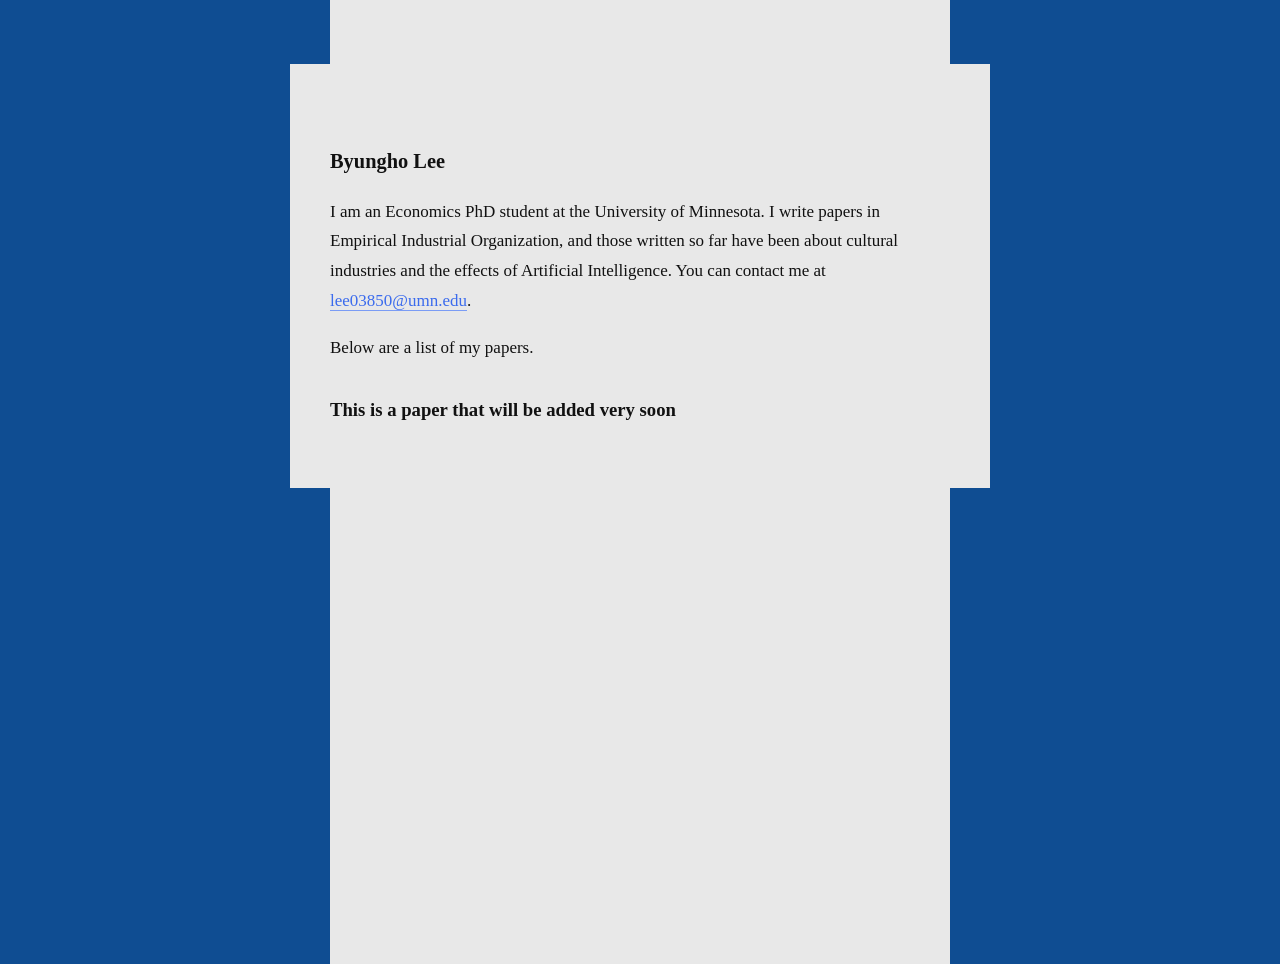
==== index.html @ 8e6a5c43 "Update index.html" ====
<!DOCTYPE html>
<html lang="en">
<head>
<meta charset="UTF-8">
<meta name="viewport" content="width=device-width, initial-scale=1">
<title>Byungho Lee</title>
<link rel="stylesheet" href="style.css">
</head>

<body>

<div class="page">

<h1>Byungho Lee</h1>

<p>
I am an Economics PhD student at the University of Minnesota. I write papers in Empirical Industrial Organization, and those written so far have been about cultural industries and the effects of Artificial Intelligence. 
You can contact me at <a href="mailto:lee03850@umn.edu">lee03850@umn.edu</a>.
</p>

Below are a list of my papers.

<h2>This is a paper that will be added very soon</h2>


</section>

</div>

</body>
</html>
---- style.css ----
html {
    scroll-behavior: smooth;
}

body {
    margin: 0;
    background: linear-gradient(
        to right,
        #0f4d92 calc(50% - 310px),
        #e8e8e8 calc(50% - 310px),
        #e8e8e8 calc(50% + 310px),
        #0f4d92 calc(50% + 310px)
    );
    font-family: "Times New Roman", Georgia, serif;
    min-height: 100vh;
}

/* Center white page */

.page {
    max-width: 620px;
    margin: 4rem auto;
    padding: 3rem 2.5rem;
    background: #e8e8e8;
    color: #111;
    font-size: 17px;
    line-height: 1.75;
}

/* Subtle academic hierarchy */

h1, h2, h3 {
    font-weight: 700;
    margin: 2rem 0 .8rem 0;
}

h1 { font-size: 1.2em; }
h2 { font-size: 1.1em; }
h3 { font-size: 1.05em; }

.paper {
    padding: 1.3rem 0;
}

.meta {
    font-size: .95em;
    color: #333;
}

/* Academic blue links */

a {
    color: #3b6bed;
    text-decoration: none;
    border-bottom: 1px solid #7B9CF5;
}

a:hover {
    background: #3b6bed;
    color: #fff;
    padding: 0 .15rem;
}

/* Mobile */

@media (max-width: 700px) {
    .page {
        margin: 2rem 1rem;
        padding: 2rem 1.25rem;
    }
}
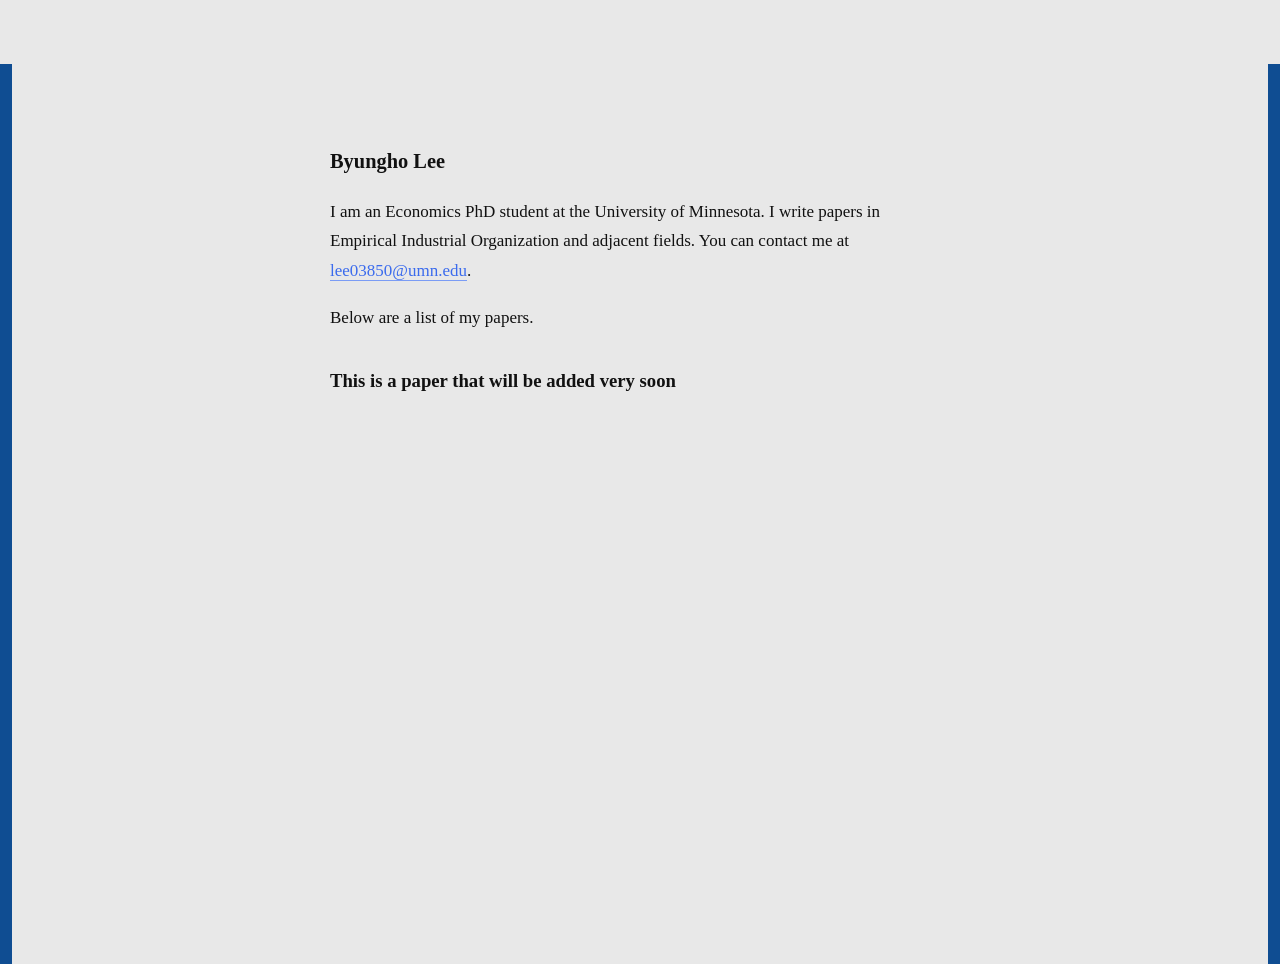
==== commit b4fef68d: "Update index.html" ====
--- a/index.html
+++ b/index.html
@@ -14,7 +14,7 @@
 <h1>Byungho Lee</h1>
 
 <p>
-I am an Economics PhD student at the University of Minnesota. I write papers in Empirical Industrial Organization, and those written so far have been about cultural industries and the effects of Artificial Intelligence. 
+I am an Economics PhD student at the University of Minnesota. I write papers in Empirical Industrial Organization and adjacent fields. 
 You can contact me at <a href="mailto:lee03850@umn.edu">lee03850@umn.edu</a>.
 </p>
 
--- a/style.css
+++ b/style.css
@@ -4,14 +4,10 @@
 
 body {
     margin: 0;
-    background: linear-gradient(
-        to right,
-        #0f4d92 calc(50% - 310px),
-        #e8e8e8 calc(50% - 310px),
-        #e8e8e8 calc(50% + 310px),
-        #0f4d92 calc(50% + 310px)
-    );
+    background: #e8e8e8;
     font-family: "Times New Roman", Georgia, serif;
+    border-left: 12px solid #0f4d92;
+    border-right: 12px solid #0f4d92;
     min-height: 100vh;
 }
 
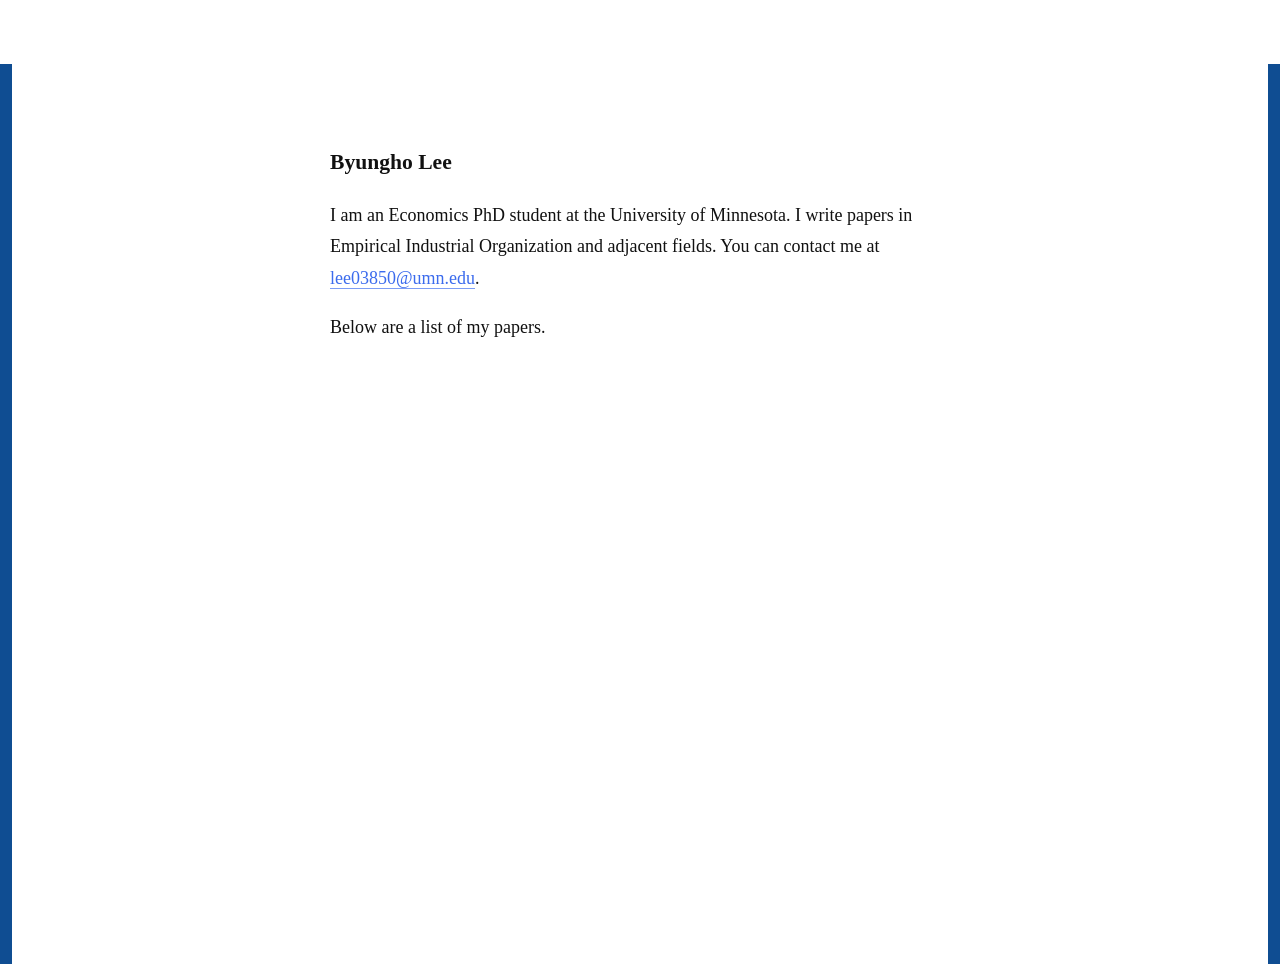
==== commit 4fd5732e: "Update index.html" ====
--- a/index.html
+++ b/index.html
@@ -20,11 +20,6 @@
 
 Below are a list of my papers.
 
-<h2>This is a paper that will be added very soon</h2>
-
-
-</section>
-
 </div>
 
 </body>
@@ -33,4 +28,3 @@
 
 
 
-
--- a/style.css
+++ b/style.css
@@ -4,7 +4,7 @@
 
 body {
     margin: 0;
-    background: #e8e8e8;
+    background: #ffffff;
     font-family: "Times New Roman", Georgia, serif;
     border-left: 12px solid #0f4d92;
     border-right: 12px solid #0f4d92;
@@ -17,9 +17,9 @@
     max-width: 620px;
     margin: 4rem auto;
     padding: 3rem 2.5rem;
-    background: #e8e8e8;
+    background: #ffffff;
     color: #111;
-    font-size: 17px;
+    font-size: 18px;
     line-height: 1.75;
 }
 
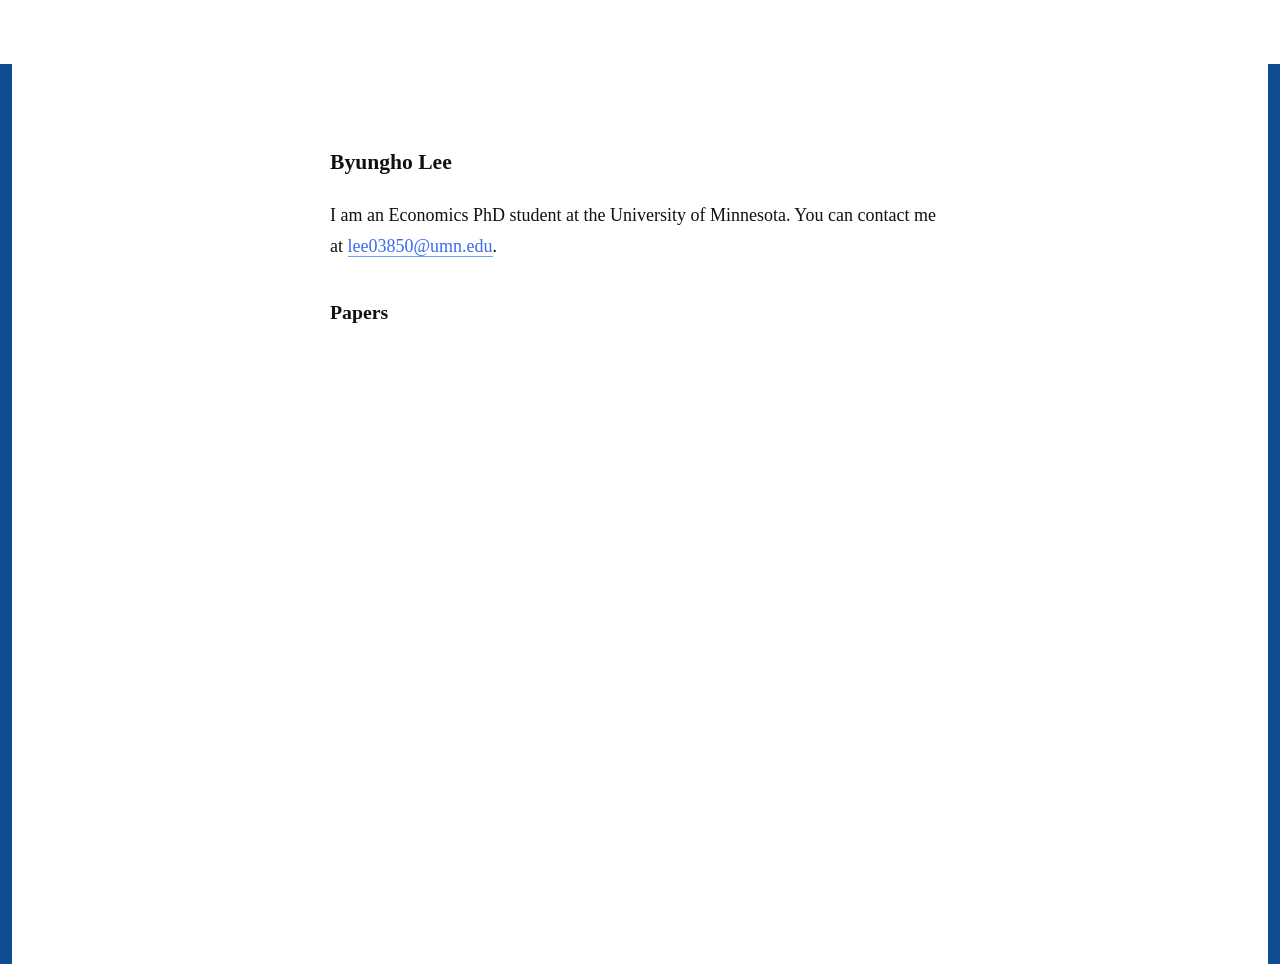
==== commit 011bf081: "Update index.html" ====
--- a/index.html
+++ b/index.html
@@ -14,17 +14,13 @@
 <h1>Byungho Lee</h1>
 
 <p>
-I am an Economics PhD student at the University of Minnesota. I write papers in Empirical Industrial Organization and adjacent fields. 
-You can contact me at <a href="mailto:lee03850@umn.edu">lee03850@umn.edu</a>.
+I am an Economics PhD student at the University of Minnesota. You can contact me at <a href="mailto:lee03850@umn.edu">lee03850@umn.edu</a>.
 </p>
 
-Below are a list of my papers.
+<h2>Papers</h2>
 
 </div>
 
 </body>
 </html>
 
-
-
-
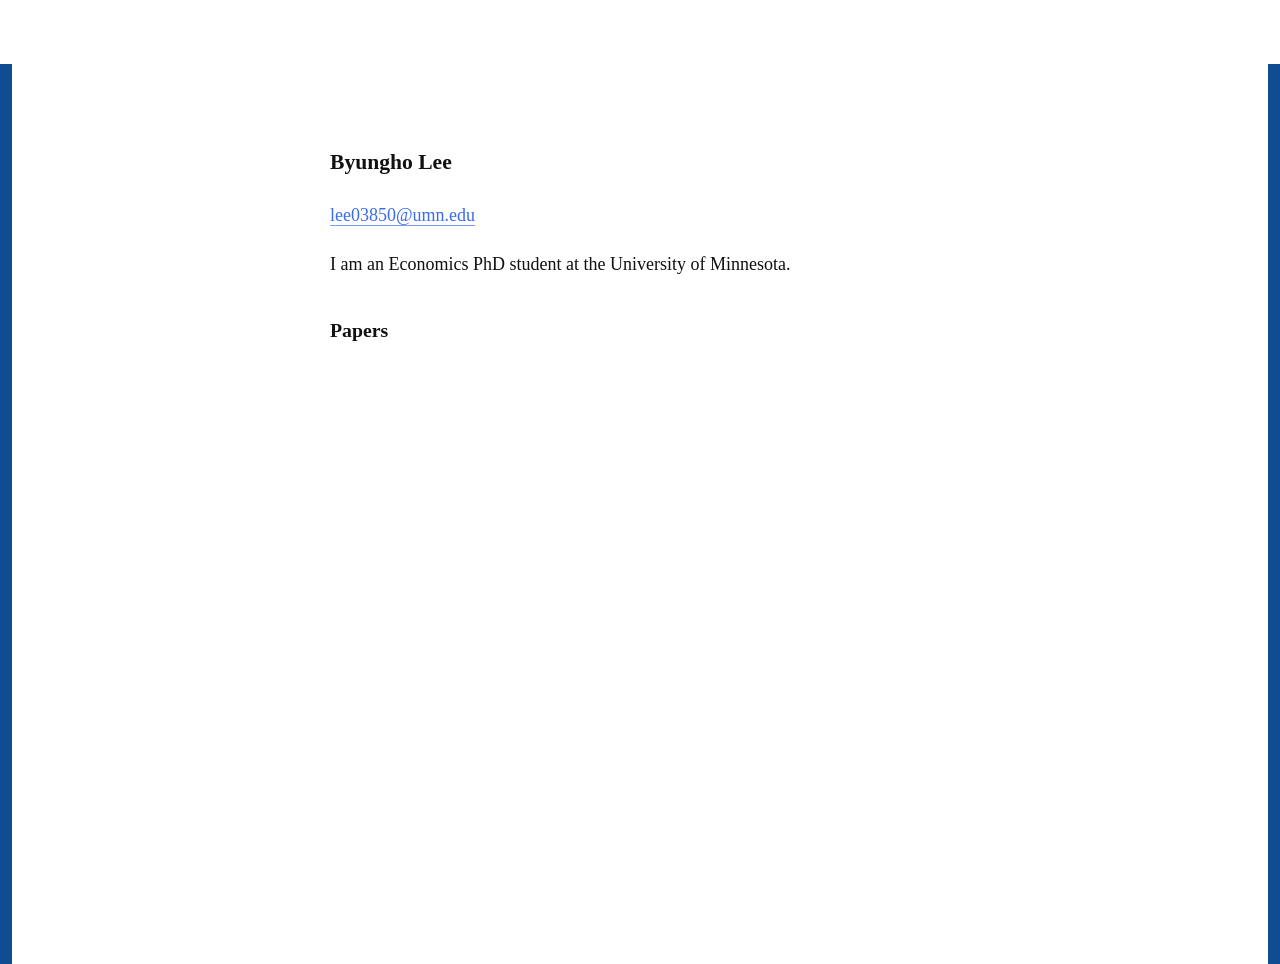
==== commit e8f75d93: "Update index.html" ====
--- a/index.html
+++ b/index.html
@@ -14,7 +14,11 @@
 <h1>Byungho Lee</h1>
 
 <p>
-I am an Economics PhD student at the University of Minnesota. You can contact me at <a href="mailto:lee03850@umn.edu">lee03850@umn.edu</a>.
+<a href="mailto:lee03850@umn.edu">lee03850@umn.edu</a>
+</p>
+
+<p>
+I am an Economics PhD student at the University of Minnesota.
 </p>
 
 <h2>Papers</h2>
@@ -23,4 +27,3 @@
 
 </body>
 </html>
-
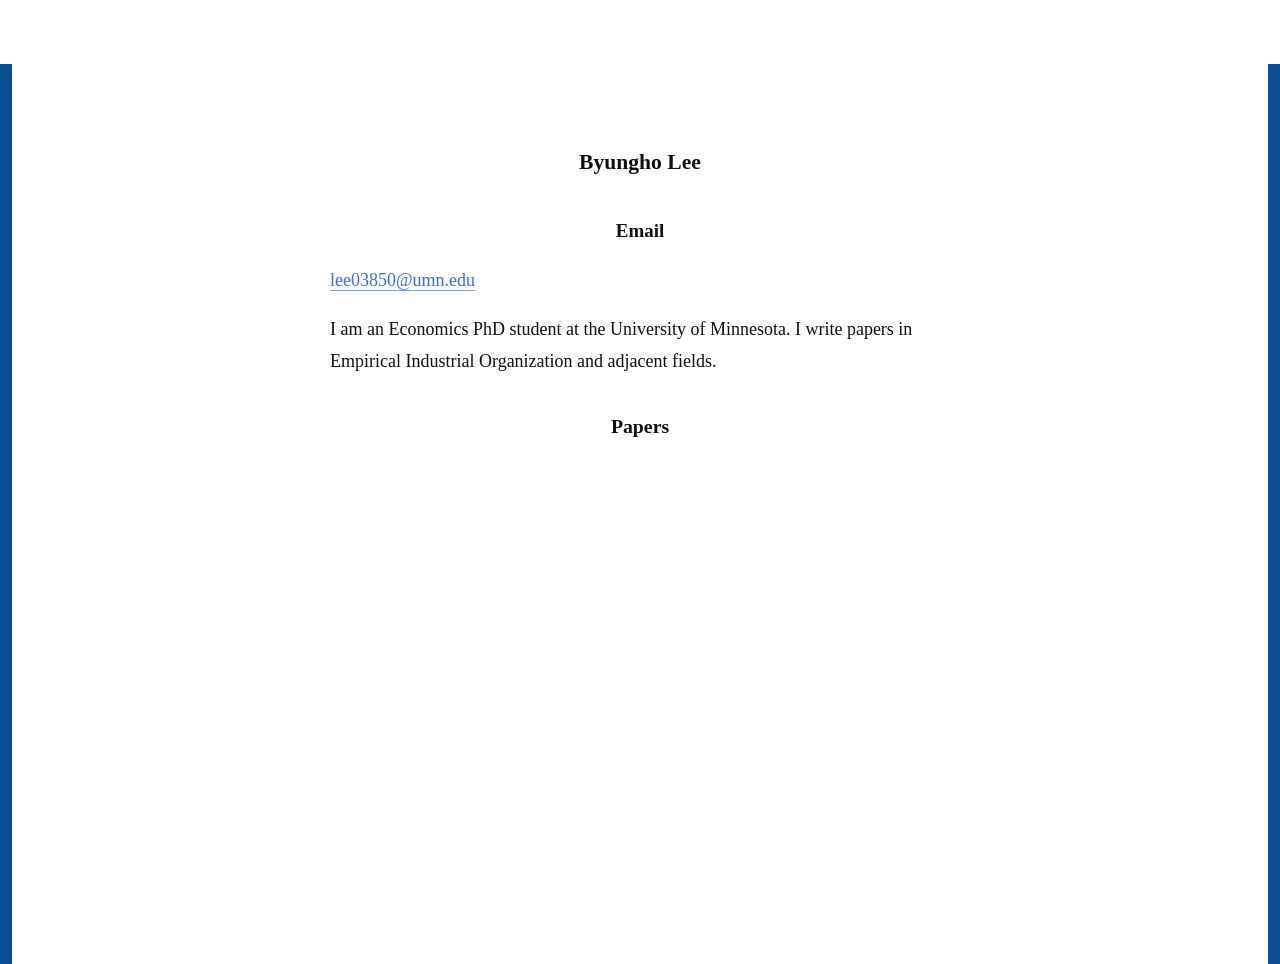
==== commit c341b7d1: "Update index.html" ====
--- a/index.html
+++ b/index.html
@@ -13,12 +13,14 @@
 
 <h1>Byungho Lee</h1>
 
+<h3>Email</h3>
+
 <p>
 <a href="mailto:lee03850@umn.edu">lee03850@umn.edu</a>
 </p>
 
 <p>
-I am an Economics PhD student at the University of Minnesota.
+I am an Economics PhD student at the University of Minnesota. I write papers in Empirical Industrial Organization and adjacent fields.
 </p>
 
 <h2>Papers</h2>
--- a/style.css
+++ b/style.css
@@ -28,6 +28,7 @@
 h1, h2, h3 {
     font-weight: 700;
     margin: 2rem 0 .8rem 0;
+    text-align: center;
 }
 
 h1 { font-size: 1.2em; }
@@ -66,3 +67,4 @@
     }
 }
 
+
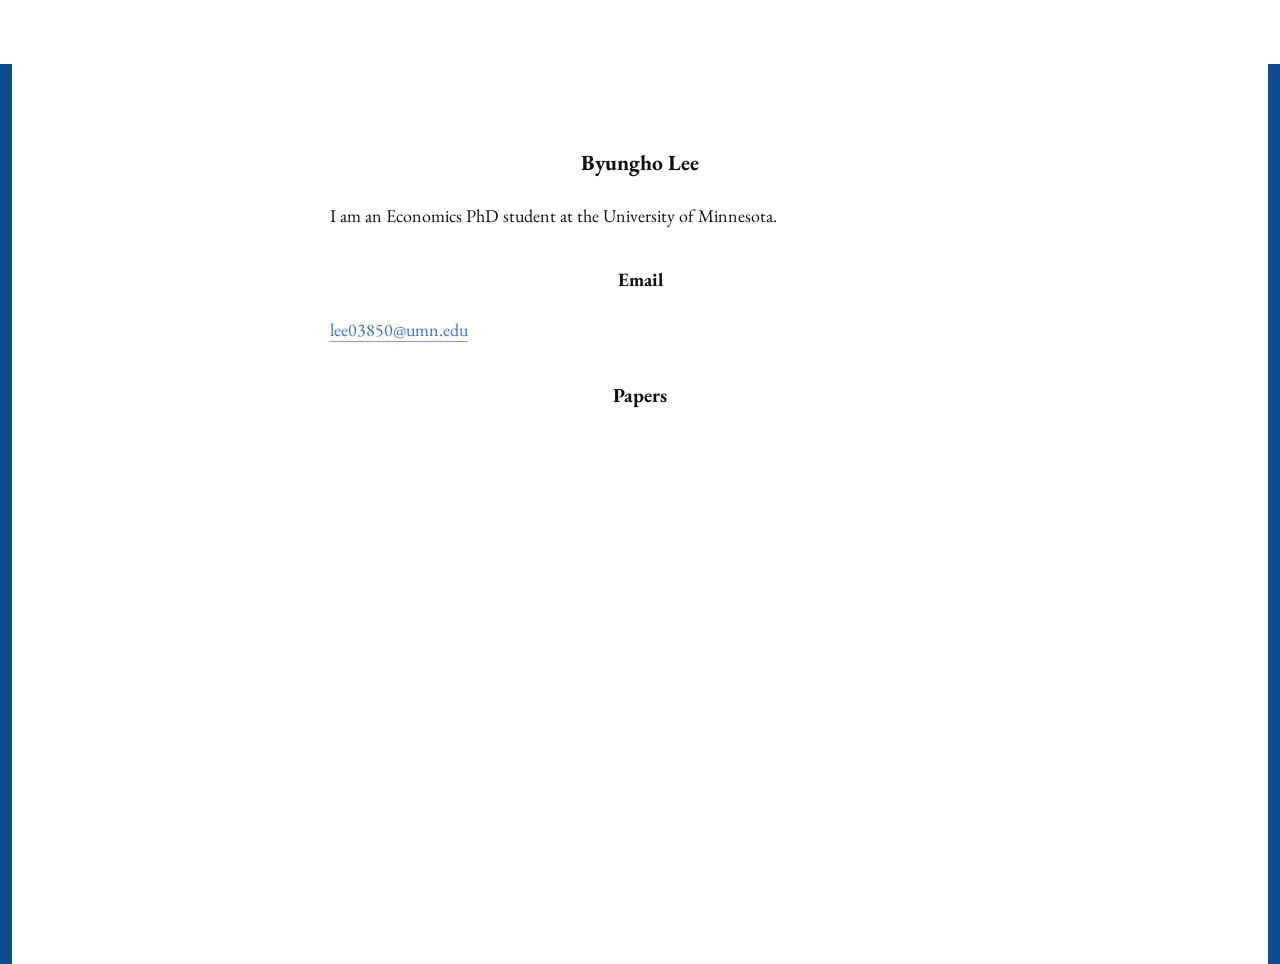
==== commit 9235743e: "Update index.html" ====
--- a/index.html
+++ b/index.html
@@ -13,14 +13,14 @@
 
 <h1>Byungho Lee</h1>
 
+<p>
+I am an Economics PhD student at the University of Minnesota.
+</p>
+
 <h3>Email</h3>
 
-<p>
+<p class="email">
 <a href="mailto:lee03850@umn.edu">lee03850@umn.edu</a>
-</p>
-
-<p>
-I am an Economics PhD student at the University of Minnesota. I write papers in Empirical Industrial Organization and adjacent fields.
 </p>
 
 <h2>Papers</h2>
--- a/style.css
+++ b/style.css
@@ -1,3 +1,5 @@
+@import url('https://fonts.googleapis.com/css2?family=EB+Garamond:wght@400;700&display=swap');
+
 html {
     scroll-behavior: smooth;
 }
@@ -5,7 +7,7 @@
 body {
     margin: 0;
     background: #ffffff;
-    font-family: "Times New Roman", Georgia, serif;
+    font-family: "EB Garamond", Georgia, serif;
     border-left: 12px solid #0f4d92;
     border-right: 12px solid #0f4d92;
     min-height: 100vh;
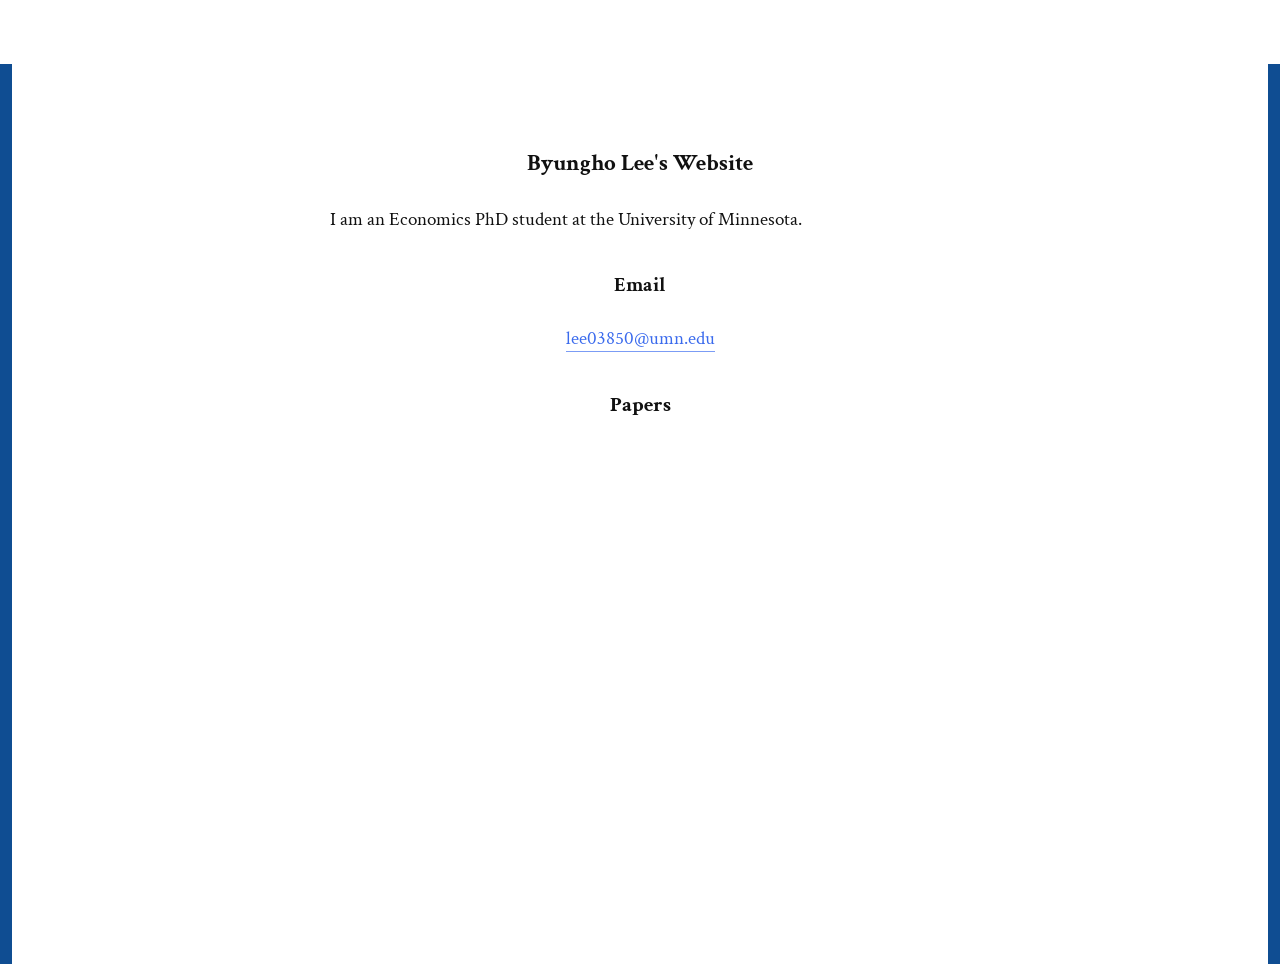
==== commit fca3932a: "Update index.html" ====
--- a/index.html
+++ b/index.html
@@ -11,7 +11,7 @@
 
 <div class="page">
 
-<h1>Byungho Lee</h1>
+<h1>Byungho Lee's Website</h1>
 
 <p>
 I am an Economics PhD student at the University of Minnesota.
--- a/style.css
+++ b/style.css
@@ -1,4 +1,4 @@
-@import url('https://fonts.googleapis.com/css2?family=EB+Garamond:wght@400;700&display=swap');
+@import url('https://fonts.googleapis.com/css2?family=Crimson+Text:wght@400;700&display=swap');
 
 html {
     scroll-behavior: smooth;
@@ -7,7 +7,7 @@
 body {
     margin: 0;
     background: #ffffff;
-    font-family: "EB Garamond", Georgia, serif;
+    font-family: "Crimson Text", Georgia, serif;
     border-left: 12px solid #0f4d92;
     border-right: 12px solid #0f4d92;
     min-height: 100vh;
@@ -21,7 +21,7 @@
     padding: 3rem 2.5rem;
     background: #ffffff;
     color: #111;
-    font-size: 18px;
+    font-size: 19px;
     line-height: 1.75;
 }
 
@@ -36,6 +36,10 @@
 h1 { font-size: 1.2em; }
 h2 { font-size: 1.1em; }
 h3 { font-size: 1.05em; }
+
+.email {
+    text-align: center;
+}
 
 .paper {
     padding: 1.3rem 0;
@@ -69,4 +73,3 @@
     }
 }
 
-
